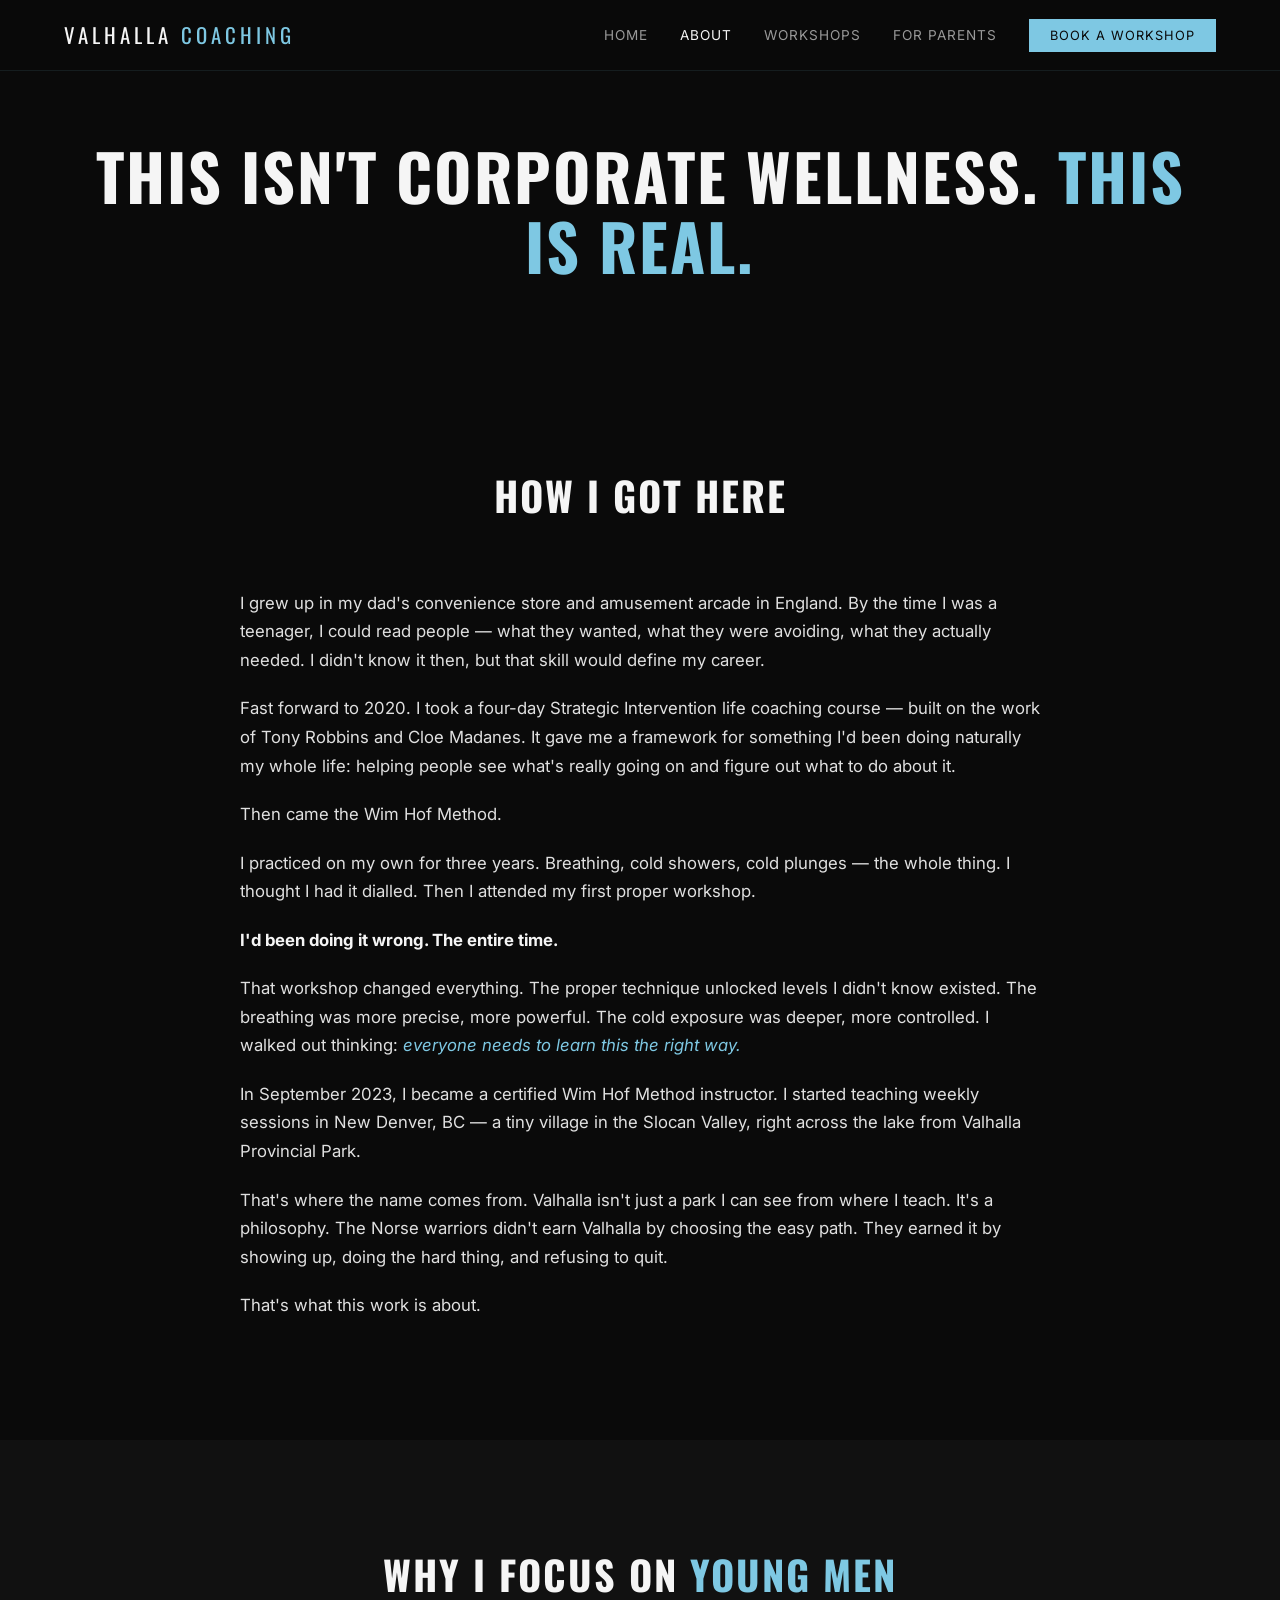
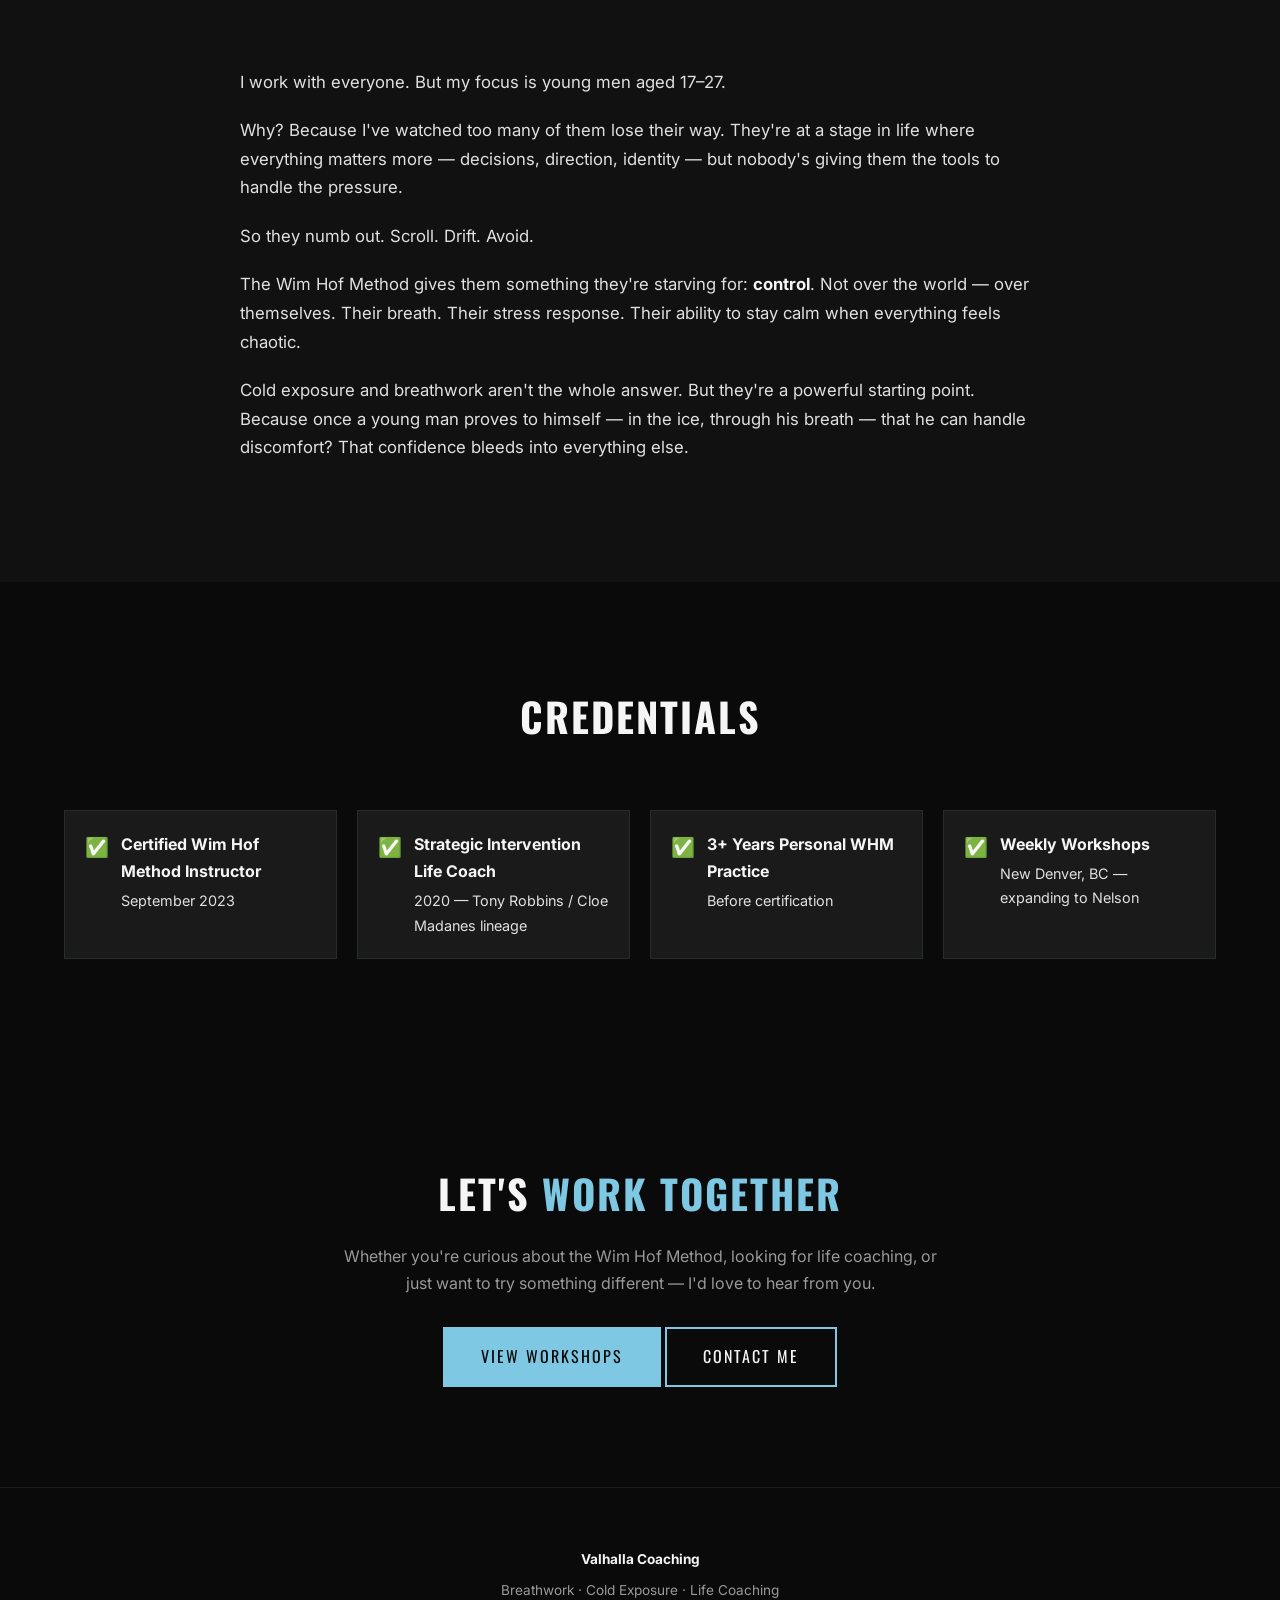
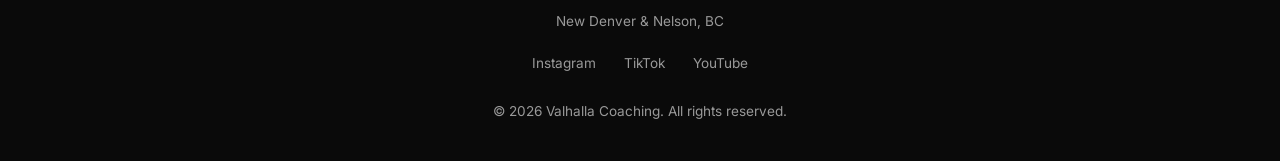
==== about.html @ c44f78c4 "Initial site build - Valhalla Coaching" ====
<!DOCTYPE html>
<html lang="en">
<head>
  <meta charset="UTF-8">
  <meta name="viewport" content="width=device-width, initial-scale=1.0">
  <title>About Keith | Valhalla Coaching</title>
  <meta name="description" content="Meet Keith — certified Wim Hof Method instructor and life coach. Learn his story and why he focuses on helping young men find focus and strength.">
  <link rel="preconnect" href="https://fonts.googleapis.com">
  <link rel="preconnect" href="https://fonts.gstatic.com" crossorigin>
  <link href="https://fonts.googleapis.com/css2?family=Inter:wght@300;400;500;600&family=Oswald:wght@400;500;600;700&display=swap" rel="stylesheet">
  <link rel="stylesheet" href="css/style.css">
</head>
<body>

  <!-- NAVIGATION -->
  <nav class="nav">
    <div class="nav-inner">
      <a href="index.html" class="nav-logo">VALHALLA <span>COACHING</span></a>
      <button class="nav-toggle" aria-label="Menu" onclick="document.querySelector('.nav-links').classList.toggle('open')">
        <span></span><span></span><span></span>
      </button>
      <ul class="nav-links">
        <li><a href="index.html">Home</a></li>
        <li><a href="about.html" class="active">About</a></li>
        <li><a href="workshops.html">Workshops</a></li>
        <li><a href="parents.html">For Parents</a></li>
        <li><a href="contact.html" class="nav-cta">Book a Workshop</a></li>
      </ul>
    </div>
  </nav>

  <!-- PAGE HEADER -->
  <section class="page-header">
    <div class="container">
      <h1>This Isn't Corporate Wellness. <span class="text-ice">This Is Real.</span></h1>
    </div>
  </section>

  <!-- MY STORY -->
  <section class="section">
    <div class="container fade-in">
      <div class="section-header">
        <h2>How I Got Here</h2>
      </div>
      <div class="about-story">
        <p>I grew up in my dad's convenience store and amusement arcade in England. By the time I was a teenager, I could read people — what they wanted, what they were avoiding, what they actually needed. I didn't know it then, but that skill would define my career.</p>

        <p>Fast forward to 2020. I took a four-day Strategic Intervention life coaching course — built on the work of Tony Robbins and Cloe Madanes. It gave me a framework for something I'd been doing naturally my whole life: helping people see what's really going on and figure out what to do about it.</p>

        <p>Then came the Wim Hof Method.</p>

        <p>I practiced on my own for three years. Breathing, cold showers, cold plunges — the whole thing. I thought I had it dialled. Then I attended my first proper workshop.</p>

        <p><strong style="color: var(--white);">I'd been doing it wrong. The entire time.</strong></p>

        <p>That workshop changed everything. The proper technique unlocked levels I didn't know existed. The breathing was more precise, more powerful. The cold exposure was deeper, more controlled. I walked out thinking: <em>everyone needs to learn this the right way.</em></p>

        <p>In September 2023, I became a certified Wim Hof Method instructor. I started teaching weekly sessions in New Denver, BC — a tiny village in the Slocan Valley, right across the lake from Valhalla Provincial Park.</p>

        <p>That's where the name comes from. Valhalla isn't just a park I can see from where I teach. It's a philosophy. The Norse warriors didn't earn Valhalla by choosing the easy path. They earned it by showing up, doing the hard thing, and refusing to quit.</p>

        <p>That's what this work is about.</p>
      </div>
    </div>
  </section>

  <!-- WHY YOUNG MEN -->
  <section class="section section-alt">
    <div class="container fade-in">
      <div class="section-header">
        <h2>Why I Focus on <span class="text-ice">Young Men</span></h2>
      </div>
      <div class="about-story">
        <p>I work with everyone. But my focus is young men aged 17–27.</p>

        <p>Why? Because I've watched too many of them lose their way. They're at a stage in life where everything matters more — decisions, direction, identity — but nobody's giving them the tools to handle the pressure.</p>

        <p>So they numb out. Scroll. Drift. Avoid.</p>

        <p>The Wim Hof Method gives them something they're starving for: <strong style="color: var(--white);">control</strong>. Not over the world — over themselves. Their breath. Their stress response. Their ability to stay calm when everything feels chaotic.</p>

        <p>Cold exposure and breathwork aren't the whole answer. But they're a powerful starting point. Because once a young man proves to himself — in the ice, through his breath — that he can handle discomfort? That confidence bleeds into everything else.</p>
      </div>
    </div>
  </section>

  <!-- CREDENTIALS -->
  <section class="section">
    <div class="container fade-in">
      <div class="section-header">
        <h2>Credentials</h2>
      </div>
      <div class="credentials">
        <div class="credential">
          <span class="credential-check">✅</span>
          <div>
            <strong style="color: var(--white);">Certified Wim Hof Method Instructor</strong>
            <p style="margin:4px 0 0; font-size:0.9rem;">September 2023</p>
          </div>
        </div>
        <div class="credential">
          <span class="credential-check">✅</span>
          <div>
            <strong style="color: var(--white);">Strategic Intervention Life Coach</strong>
            <p style="margin:4px 0 0; font-size:0.9rem;">2020 — Tony Robbins / Cloe Madanes lineage</p>
          </div>
        </div>
        <div class="credential">
          <span class="credential-check">✅</span>
          <div>
            <strong style="color: var(--white);">3+ Years Personal WHM Practice</strong>
            <p style="margin:4px 0 0; font-size:0.9rem;">Before certification</p>
          </div>
        </div>
        <div class="credential">
          <span class="credential-check">✅</span>
          <div>
            <strong style="color: var(--white);">Weekly Workshops</strong>
            <p style="margin:4px 0 0; font-size:0.9rem;">New Denver, BC — expanding to Nelson</p>
          </div>
        </div>
      </div>
    </div>
  </section>

  <!-- CTA -->
  <section class="cta-banner fade-in">
    <div class="container">
      <h2>Let's <span class="text-ice">Work Together</span></h2>
      <p>Whether you're curious about the Wim Hof Method, looking for life coaching, or just want to try something different — I'd love to hear from you.</p>
      <a href="workshops.html" class="btn btn-filled">View Workshops</a>
      <a href="contact.html" class="btn">Contact Me</a>
    </div>
  </section>

  <!-- FOOTER -->
  <footer class="footer">
    <div class="container">
      <p><strong style="color: var(--white);">Valhalla Coaching</strong></p>
      <p>Breathwork · Cold Exposure · Life Coaching</p>
      <p>New Denver & Nelson, BC</p>
      <div class="footer-social">
        <a href="https://instagram.com/valhallacoachingbc" target="_blank">Instagram</a>
        <a href="https://tiktok.com/@valhalla.coaching" target="_blank">TikTok</a>
        <a href="https://youtube.com/@valhallacoachingBC" target="_blank">YouTube</a>
      </div>
      <p class="footer-copy">© 2026 Valhalla Coaching. All rights reserved.</p>
    </div>
  </footer>

  <script>
    const observer = new IntersectionObserver((entries) => {
      entries.forEach(e => { if (e.isIntersecting) { e.target.classList.add('visible'); } });
    }, { threshold: 0.1 });
    document.querySelectorAll('.fade-in').forEach(el => observer.observe(el));
  </script>

</body>
</html>
---- css/style.css ----
/* ============================================
   VALHALLA COACHING — valhallacoaching.ca
   ============================================ */

/* --- Reset & Base --- */
*, *::before, *::after { margin: 0; padding: 0; box-sizing: border-box; }

:root {
  --bg-dark: #0a0a0a;
  --bg-section: #111111;
  --bg-card: #1a1a1a;
  --ice-blue: #7ec8e3;
  --ice-glow: #a8dff0;
  --white: #f5f5f5;
  --gray: #999;
  --text: #e0e0e0;
  --accent: #7ec8e3;
  --font-heading: 'Oswald', sans-serif;
  --font-body: 'Inter', sans-serif;
  --max-width: 1200px;
}

html { scroll-behavior: smooth; font-size: 16px; }

body {
  font-family: var(--font-body);
  background: var(--bg-dark);
  color: var(--text);
  line-height: 1.7;
  -webkit-font-smoothing: antialiased;
}

img { max-width: 100%; height: auto; display: block; }
a { color: var(--ice-blue); text-decoration: none; transition: color 0.3s; }
a:hover { color: var(--ice-glow); }

.container { max-width: var(--max-width); margin: 0 auto; padding: 0 24px; }

/* --- Typography --- */
h1, h2, h3, h4 {
  font-family: var(--font-heading);
  text-transform: uppercase;
  letter-spacing: 2px;
  color: var(--white);
}

h1 { font-size: clamp(2.2rem, 6vw, 4rem); line-height: 1.1; margin-bottom: 20px; }
h2 { font-size: clamp(1.6rem, 4vw, 2.5rem); margin-bottom: 20px; }
h3 { font-size: 1.3rem; margin-bottom: 12px; color: var(--ice-blue); }

p { margin-bottom: 16px; }

/* --- Buttons --- */
.btn {
  display: inline-block;
  padding: 14px 36px;
  font-family: var(--font-heading);
  font-size: 1rem;
  text-transform: uppercase;
  letter-spacing: 2px;
  border: 2px solid var(--ice-blue);
  color: var(--white);
  background: transparent;
  cursor: pointer;
  transition: all 0.3s;
  text-decoration: none;
}

.btn:hover {
  background: var(--ice-blue);
  color: var(--bg-dark);
}

.btn-filled {
  background: var(--ice-blue);
  color: var(--bg-dark);
  border-color: var(--ice-blue);
}

.btn-filled:hover {
  background: var(--ice-glow);
  border-color: var(--ice-glow);
}

.btn-small {
  padding: 10px 24px;
  font-size: 0.85rem;
}

/* --- Navigation --- */
.nav {
  position: fixed;
  top: 0;
  left: 0;
  right: 0;
  z-index: 1000;
  background: rgba(10, 10, 10, 0.95);
  backdrop-filter: blur(10px);
  border-bottom: 1px solid rgba(126, 200, 227, 0.1);
}

.nav-inner {
  max-width: var(--max-width);
  margin: 0 auto;
  padding: 0 24px;
  display: flex;
  align-items: center;
  justify-content: space-between;
  height: 70px;
}

.nav-logo {
  font-family: var(--font-heading);
  font-size: 1.3rem;
  letter-spacing: 4px;
  color: var(--white);
  text-transform: uppercase;
  text-decoration: none;
}

.nav-logo span { color: var(--ice-blue); }

.nav-links { display: flex; align-items: center; gap: 32px; list-style: none; }

.nav-links a {
  font-family: var(--font-body);
  font-size: 0.85rem;
  color: var(--gray);
  text-transform: uppercase;
  letter-spacing: 1px;
  transition: color 0.3s;
  text-decoration: none;
}

.nav-links a:hover, .nav-links a.active { color: var(--white); }

.nav-cta {
  padding: 8px 20px !important;
  font-size: 0.8rem !important;
  color: var(--bg-dark) !important;
  background: var(--ice-blue) !important;
  border: 1px solid var(--ice-blue) !important;
  border-radius: 0;
}

.nav-cta:hover {
  background: var(--ice-glow) !important;
}

/* Mobile menu */
.nav-toggle { display: none; background: none; border: none; cursor: pointer; padding: 8px; }
.nav-toggle span {
  display: block; width: 24px; height: 2px;
  background: var(--white); margin: 5px 0;
  transition: all 0.3s;
}

@media (max-width: 768px) {
  .nav-toggle { display: block; }
  .nav-links {
    display: none;
    position: absolute;
    top: 70px; left: 0; right: 0;
    background: rgba(10, 10, 10, 0.98);
    flex-direction: column;
    padding: 24px;
    gap: 20px;
    border-bottom: 1px solid rgba(126, 200, 227, 0.1);
  }
  .nav-links.open { display: flex; }
}

/* --- Hero Section --- */
.hero {
  min-height: 100vh;
  display: flex;
  align-items: center;
  justify-content: center;
  text-align: center;
  padding: 120px 24px 80px;
  background: linear-gradient(180deg, rgba(10,10,10,0.3) 0%, rgba(10,10,10,0.85) 100%),
              url('images/hero-placeholder.jpg') center/cover no-repeat;
  position: relative;
}

.hero-content { max-width: 800px; }

.hero h1 { margin-bottom: 24px; }

.hero p {
  font-size: 1.15rem;
  color: var(--gray);
  max-width: 600px;
  margin: 0 auto 36px;
  line-height: 1.8;
}

.hero .btn { margin: 0 8px 12px; }

/* --- Sections --- */
.section {
  padding: 100px 0;
}

.section-alt {
  background: var(--bg-section);
}

.section-header {
  text-align: center;
  margin-bottom: 60px;
}

.section-header p {
  color: var(--gray);
  max-width: 600px;
  margin: 0 auto;
}

/* --- Pillars / Cards --- */
.pillars {
  display: grid;
  grid-template-columns: repeat(auto-fit, minmax(300px, 1fr));
  gap: 30px;
}

.pillar {
  background: var(--bg-card);
  padding: 40px 30px;
  border: 1px solid rgba(126, 200, 227, 0.1);
  transition: border-color 0.3s, transform 0.3s;
}

.pillar:hover {
  border-color: var(--ice-blue);
  transform: translateY(-4px);
}

.pillar-icon {
  font-size: 2.5rem;
  margin-bottom: 16px;
}

.pillar h3 { text-transform: uppercase; }

.pillar p { color: var(--gray); font-size: 0.95rem; }

/* --- About Preview (side by side) --- */
.about-preview {
  display: grid;
  grid-template-columns: 1fr 1fr;
  gap: 60px;
  align-items: center;
}

.about-preview img {
  width: 100%;
  aspect-ratio: 4/5;
  object-fit: cover;
  border: 1px solid rgba(126, 200, 227, 0.1);
}

@media (max-width: 768px) {
  .about-preview { grid-template-columns: 1fr; gap: 30px; }
}

/* --- Testimonial --- */
.testimonial {
  text-align: center;
  padding: 80px 24px;
  background: var(--bg-section);
}

.testimonial blockquote {
  font-size: clamp(1.1rem, 2.5vw, 1.4rem);
  font-style: italic;
  color: var(--white);
  max-width: 700px;
  margin: 0 auto 20px;
  line-height: 1.8;
}

.testimonial cite {
  color: var(--ice-blue);
  font-size: 0.9rem;
  font-style: normal;
}

/* --- CTA Banner --- */
.cta-banner {
  text-align: center;
  padding: 100px 24px;
  background: linear-gradient(180deg, rgba(10,10,10,0.5) 0%, rgba(10,10,10,0.9) 100%),
              url('images/cta-placeholder.jpg') center/cover no-repeat;
}

.cta-banner h2 { margin-bottom: 16px; }
.cta-banner p { color: var(--gray); max-width: 600px; margin: 0 auto 30px; }

/* --- About Page --- */
.about-story {
  max-width: 800px;
  margin: 0 auto;
}

.about-story p {
  font-size: 1.05rem;
  margin-bottom: 20px;
}

.about-story em {
  color: var(--ice-blue);
  font-style: italic;
}

.credentials {
  display: grid;
  grid-template-columns: repeat(auto-fit, minmax(250px, 1fr));
  gap: 20px;
  margin-top: 40px;
}

.credential {
  display: flex;
  align-items: flex-start;
  gap: 12px;
  padding: 20px;
  background: var(--bg-card);
  border: 1px solid rgba(126, 200, 227, 0.1);
}

.credential-check {
  color: var(--ice-blue);
  font-size: 1.2rem;
  flex-shrink: 0;
}

/* --- Workshop Details --- */
.workshop-steps {
  display: grid;
  grid-template-columns: repeat(auto-fit, minmax(280px, 1fr));
  gap: 30px;
}

.workshop-step {
  padding: 30px;
  background: var(--bg-card);
  border: 1px solid rgba(126, 200, 227, 0.1);
  border-top: 3px solid var(--ice-blue);
}

.workshop-step .step-num {
  font-family: var(--font-heading);
  font-size: 3rem;
  color: var(--ice-blue);
  opacity: 0.3;
  line-height: 1;
  margin-bottom: 12px;
}

.details-grid {
  display: grid;
  grid-template-columns: repeat(auto-fit, minmax(220px, 1fr));
  gap: 20px;
  margin-top: 40px;
}

.detail-card {
  padding: 24px;
  background: var(--bg-card);
  border: 1px solid rgba(126, 200, 227, 0.1);
  text-align: center;
}

.detail-card .detail-icon {
  font-size: 2rem;
  margin-bottom: 12px;
}

/* --- FAQ --- */
.faq-list { max-width: 800px; margin: 0 auto; }

.faq-item {
  border-bottom: 1px solid rgba(126, 200, 227, 0.1);
  padding: 24px 0;
}

.faq-item h3 {
  cursor: pointer;
  font-family: var(--font-body);
  text-transform: none;
  font-size: 1.1rem;
  letter-spacing: 0;
  display: flex;
  justify-content: space-between;
  align-items: center;
}

.faq-item h3::after { content: '+'; color: var(--ice-blue); font-size: 1.5rem; }
.faq-item.open h3::after { content: '−'; }

.faq-answer {
  max-height: 0;
  overflow: hidden;
  transition: max-height 0.3s ease, padding 0.3s ease;
  color: var(--gray);
}

.faq-item.open .faq-answer {
  max-height: 300px;
  padding-top: 16px;
}

/* --- Contact Form --- */
.contact-grid {
  display: grid;
  grid-template-columns: 1fr 1fr;
  gap: 60px;
  align-items: start;
}

@media (max-width: 768px) {
  .contact-grid { grid-template-columns: 1fr; gap: 40px; }
}

.form-group { margin-bottom: 20px; }

.form-group label {
  display: block;
  font-size: 0.85rem;
  text-transform: uppercase;
  letter-spacing: 1px;
  color: var(--gray);
  margin-bottom: 8px;
}

.form-group input,
.form-group select,
.form-group textarea {
  width: 100%;
  padding: 12px 16px;
  background: var(--bg-card);
  border: 1px solid rgba(126, 200, 227, 0.2);
  color: var(--white);
  font-family: var(--font-body);
  font-size: 1rem;
  transition: border-color 0.3s;
}

.form-group input:focus,
.form-group select:focus,
.form-group textarea:focus {
  outline: none;
  border-color: var(--ice-blue);
}

.form-group textarea { min-height: 120px; resize: vertical; }

.contact-info h3 { margin-bottom: 20px; }

.contact-info-item {
  display: flex;
  align-items: center;
  gap: 12px;
  margin-bottom: 16px;
  color: var(--gray);
}

.contact-info-item span:first-child { font-size: 1.2rem; }

/* --- Social Links --- */
.social-links {
  display: flex;
  gap: 20px;
  margin-top: 20px;
}

.social-links a {
  color: var(--gray);
  font-size: 0.9rem;
  transition: color 0.3s;
}

.social-links a:hover { color: var(--ice-blue); }

/* --- Footer --- */
.footer {
  padding: 60px 0 30px;
  border-top: 1px solid rgba(126, 200, 227, 0.1);
  text-align: center;
}

.footer p { color: var(--gray); font-size: 0.85rem; margin-bottom: 8px; }
.footer-social { margin: 16px 0; }
.footer-social a { color: var(--gray); margin: 0 12px; font-size: 0.85rem; }
.footer-social a:hover { color: var(--ice-blue); }
.footer-copy { margin-top: 24px; font-size: 0.75rem; color: #555; }

/* --- Page Header (inner pages) --- */
.page-header {
  padding: 140px 0 60px;
  text-align: center;
  background: linear-gradient(180deg, rgba(10,10,10,0.5) 0%, var(--bg-dark) 100%),
              url('images/hero-placeholder.jpg') center/cover no-repeat;
}

.page-header p {
  color: var(--gray);
  max-width: 600px;
  margin: 0 auto;
}

/* --- Utilities --- */
.text-center { text-align: center; }
.text-ice { color: var(--ice-blue); }
.mt-40 { margin-top: 40px; }
.mb-40 { margin-bottom: 40px; }
.hidden { display: none; }

/* --- Animations --- */
.fade-in {
  opacity: 0;
  transform: translateY(20px);
  transition: opacity 0.6s ease, transform 0.6s ease;
}

.fade-in.visible {
  opacity: 1;
  transform: translateY(0);
}
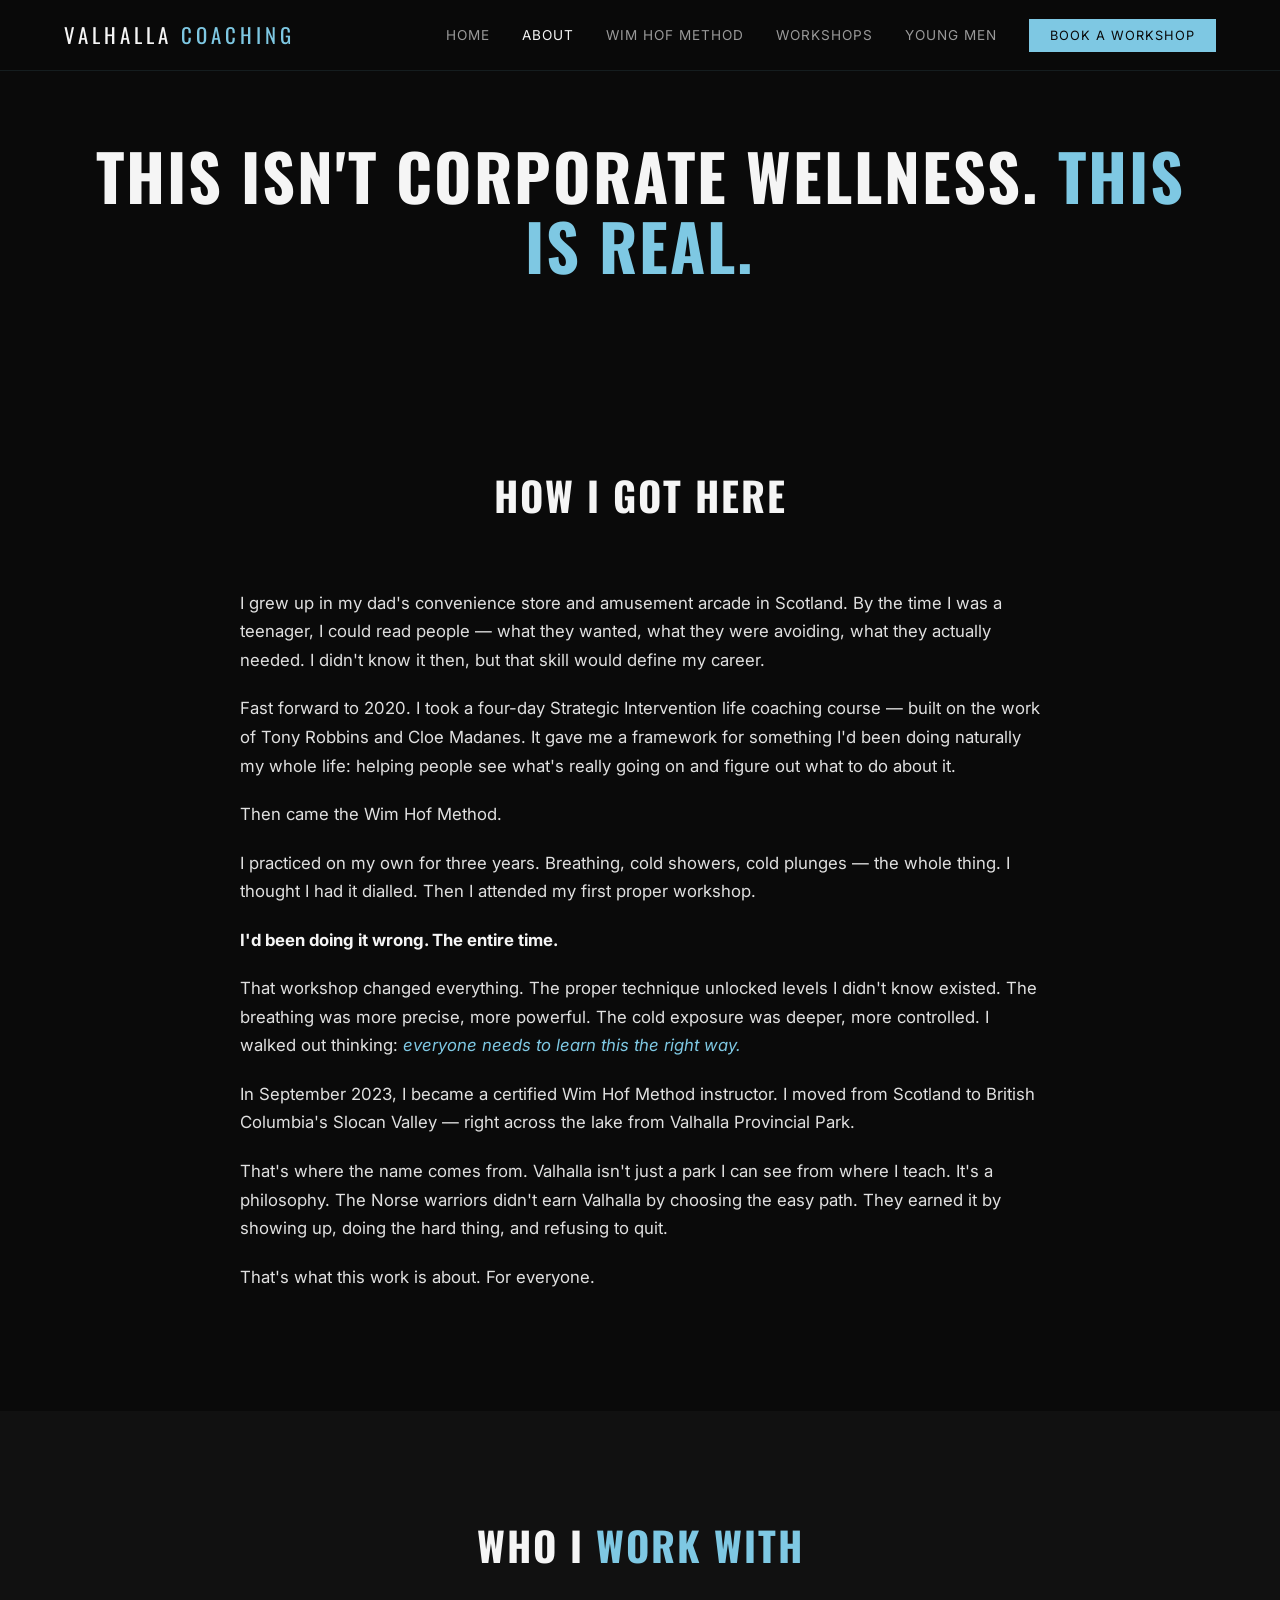
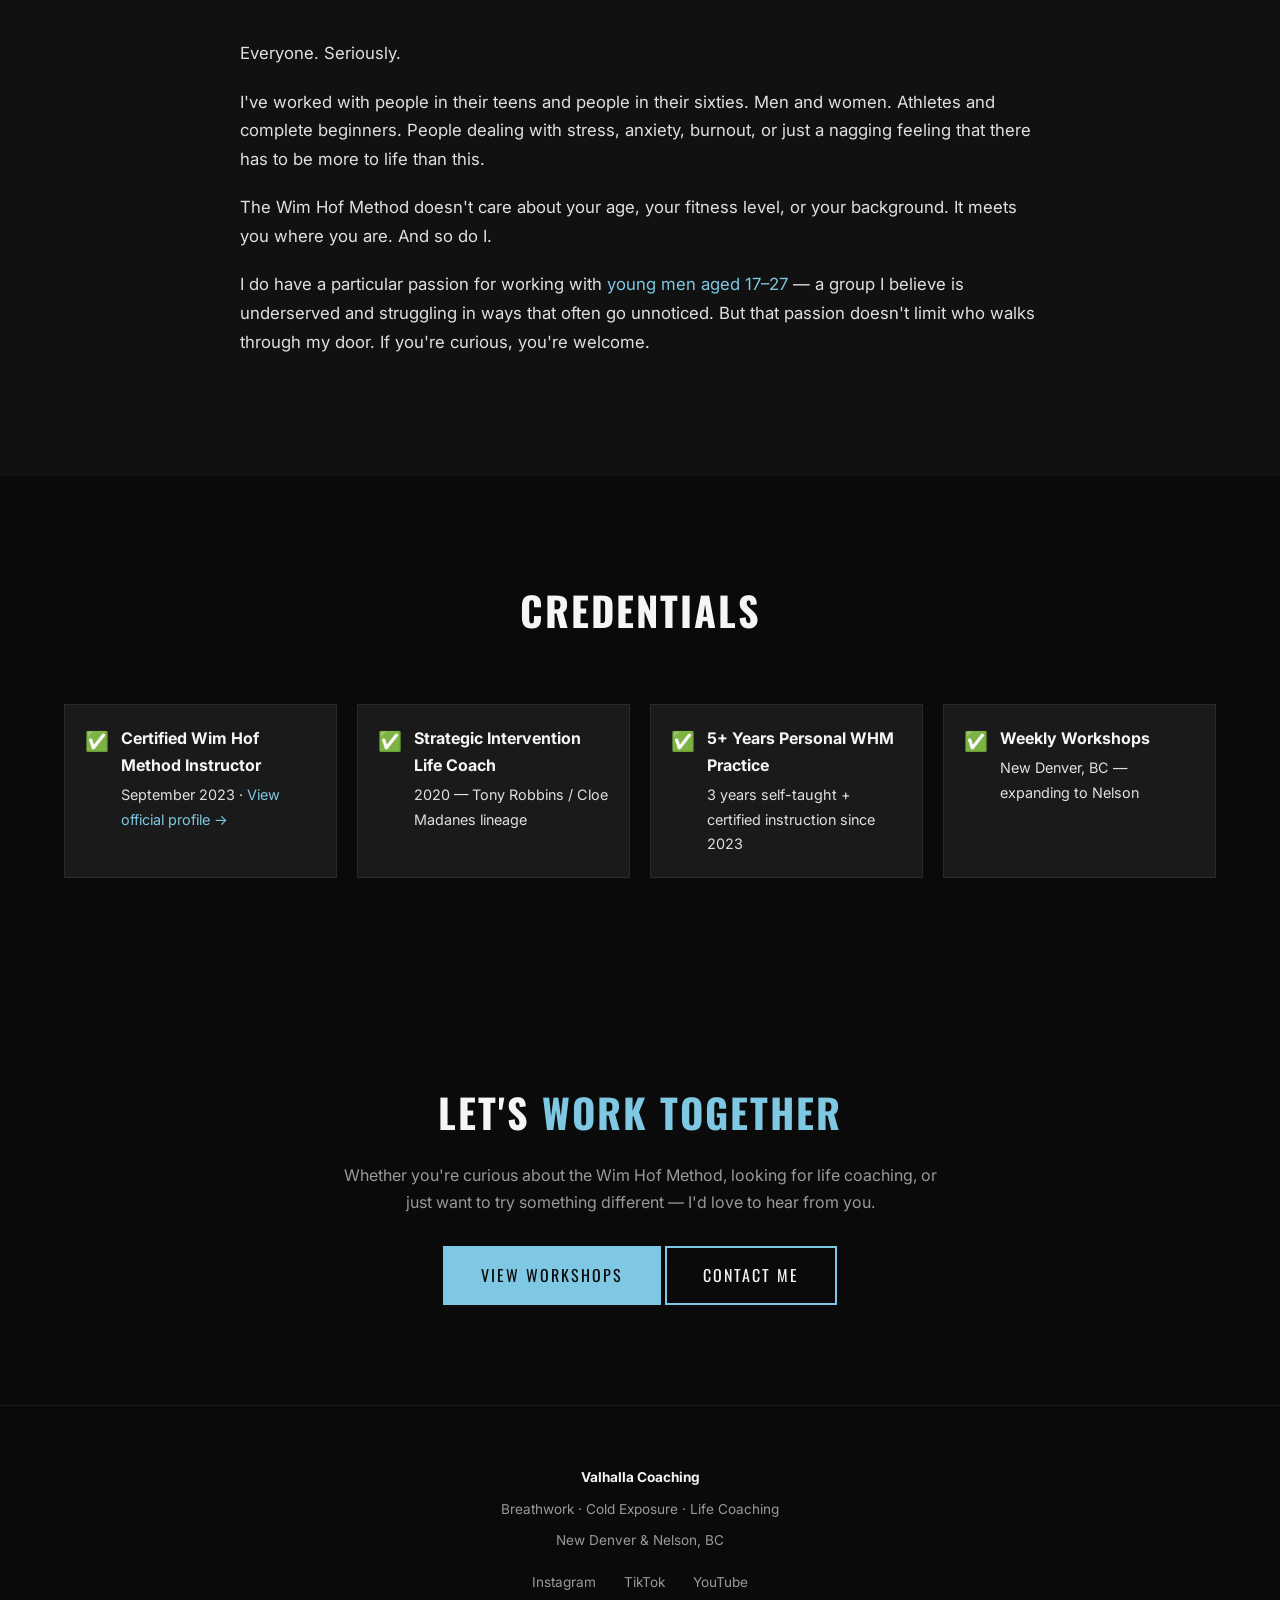
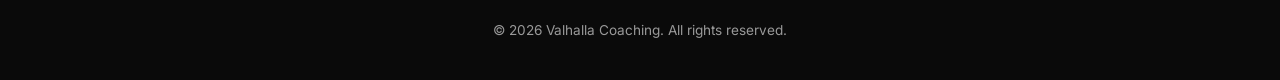
==== commit ab7967bd: "V2: Scotland fix, inclusive language, WHM page, Young Men section" ====
--- a/about.html
+++ b/about.html
@@ -4,7 +4,7 @@
   <meta charset="UTF-8">
   <meta name="viewport" content="width=device-width, initial-scale=1.0">
   <title>About Keith | Valhalla Coaching</title>
-  <meta name="description" content="Meet Keith — certified Wim Hof Method instructor and life coach. Learn his story and why he focuses on helping young men find focus and strength.">
+  <meta name="description" content="Meet Keith — certified Wim Hof Method instructor and life coach from Scotland, now based in BC's Slocan Valley.">
   <link rel="preconnect" href="https://fonts.googleapis.com">
   <link rel="preconnect" href="https://fonts.gstatic.com" crossorigin>
   <link href="https://fonts.googleapis.com/css2?family=Inter:wght@300;400;500;600&family=Oswald:wght@400;500;600;700&display=swap" rel="stylesheet">
@@ -22,8 +22,9 @@
       <ul class="nav-links">
         <li><a href="index.html">Home</a></li>
         <li><a href="about.html" class="active">About</a></li>
+        <li><a href="wim-hof-method.html">Wim Hof Method</a></li>
         <li><a href="workshops.html">Workshops</a></li>
-        <li><a href="parents.html">For Parents</a></li>
+        <li><a href="young-men.html">Young Men</a></li>
         <li><a href="contact.html" class="nav-cta">Book a Workshop</a></li>
       </ul>
     </div>
@@ -43,7 +44,7 @@
         <h2>How I Got Here</h2>
       </div>
       <div class="about-story">
-        <p>I grew up in my dad's convenience store and amusement arcade in England. By the time I was a teenager, I could read people — what they wanted, what they were avoiding, what they actually needed. I didn't know it then, but that skill would define my career.</p>
+        <p>I grew up in my dad's convenience store and amusement arcade in Scotland. By the time I was a teenager, I could read people — what they wanted, what they were avoiding, what they actually needed. I didn't know it then, but that skill would define my career.</p>
 
         <p>Fast forward to 2020. I took a four-day Strategic Intervention life coaching course — built on the work of Tony Robbins and Cloe Madanes. It gave me a framework for something I'd been doing naturally my whole life: helping people see what's really going on and figure out what to do about it.</p>
 
@@ -55,31 +56,29 @@
 
         <p>That workshop changed everything. The proper technique unlocked levels I didn't know existed. The breathing was more precise, more powerful. The cold exposure was deeper, more controlled. I walked out thinking: <em>everyone needs to learn this the right way.</em></p>
 
-        <p>In September 2023, I became a certified Wim Hof Method instructor. I started teaching weekly sessions in New Denver, BC — a tiny village in the Slocan Valley, right across the lake from Valhalla Provincial Park.</p>
+        <p>In September 2023, I became a certified Wim Hof Method instructor. I moved from Scotland to British Columbia's Slocan Valley — right across the lake from Valhalla Provincial Park.</p>
 
         <p>That's where the name comes from. Valhalla isn't just a park I can see from where I teach. It's a philosophy. The Norse warriors didn't earn Valhalla by choosing the easy path. They earned it by showing up, doing the hard thing, and refusing to quit.</p>
 
-        <p>That's what this work is about.</p>
+        <p>That's what this work is about. For everyone.</p>
       </div>
     </div>
   </section>
 
-  <!-- WHY YOUNG MEN -->
+  <!-- WHO I WORK WITH -->
   <section class="section section-alt">
     <div class="container fade-in">
       <div class="section-header">
-        <h2>Why I Focus on <span class="text-ice">Young Men</span></h2>
+        <h2>Who I <span class="text-ice">Work With</span></h2>
       </div>
       <div class="about-story">
-        <p>I work with everyone. But my focus is young men aged 17–27.</p>
+        <p>Everyone. Seriously.</p>
 
-        <p>Why? Because I've watched too many of them lose their way. They're at a stage in life where everything matters more — decisions, direction, identity — but nobody's giving them the tools to handle the pressure.</p>
+        <p>I've worked with people in their teens and people in their sixties. Men and women. Athletes and complete beginners. People dealing with stress, anxiety, burnout, or just a nagging feeling that there has to be more to life than this.</p>
 
-        <p>So they numb out. Scroll. Drift. Avoid.</p>
+        <p>The Wim Hof Method doesn't care about your age, your fitness level, or your background. It meets you where you are. And so do I.</p>
 
-        <p>The Wim Hof Method gives them something they're starving for: <strong style="color: var(--white);">control</strong>. Not over the world — over themselves. Their breath. Their stress response. Their ability to stay calm when everything feels chaotic.</p>
-
-        <p>Cold exposure and breathwork aren't the whole answer. But they're a powerful starting point. Because once a young man proves to himself — in the ice, through his breath — that he can handle discomfort? That confidence bleeds into everything else.</p>
+        <p>I do have a particular passion for working with <a href="young-men.html">young men aged 17–27</a> — a group I believe is underserved and struggling in ways that often go unnoticed. But that passion doesn't limit who walks through my door. If you're curious, you're welcome.</p>
       </div>
     </div>
   </section>
@@ -95,7 +94,7 @@
           <span class="credential-check">✅</span>
           <div>
             <strong style="color: var(--white);">Certified Wim Hof Method Instructor</strong>
-            <p style="margin:4px 0 0; font-size:0.9rem;">September 2023</p>
+            <p style="margin:4px 0 0; font-size:0.9rem;">September 2023 · <a href="https://activities.wimhofmethod.com/instructors/keith-steel-2" target="_blank">View official profile →</a></p>
           </div>
         </div>
         <div class="credential">
@@ -108,8 +107,8 @@
         <div class="credential">
           <span class="credential-check">✅</span>
           <div>
-            <strong style="color: var(--white);">3+ Years Personal WHM Practice</strong>
-            <p style="margin:4px 0 0; font-size:0.9rem;">Before certification</p>
+            <strong style="color: var(--white);">5+ Years Personal WHM Practice</strong>
+            <p style="margin:4px 0 0; font-size:0.9rem;">3 years self-taught + certified instruction since 2023</p>
           </div>
         </div>
         <div class="credential">
